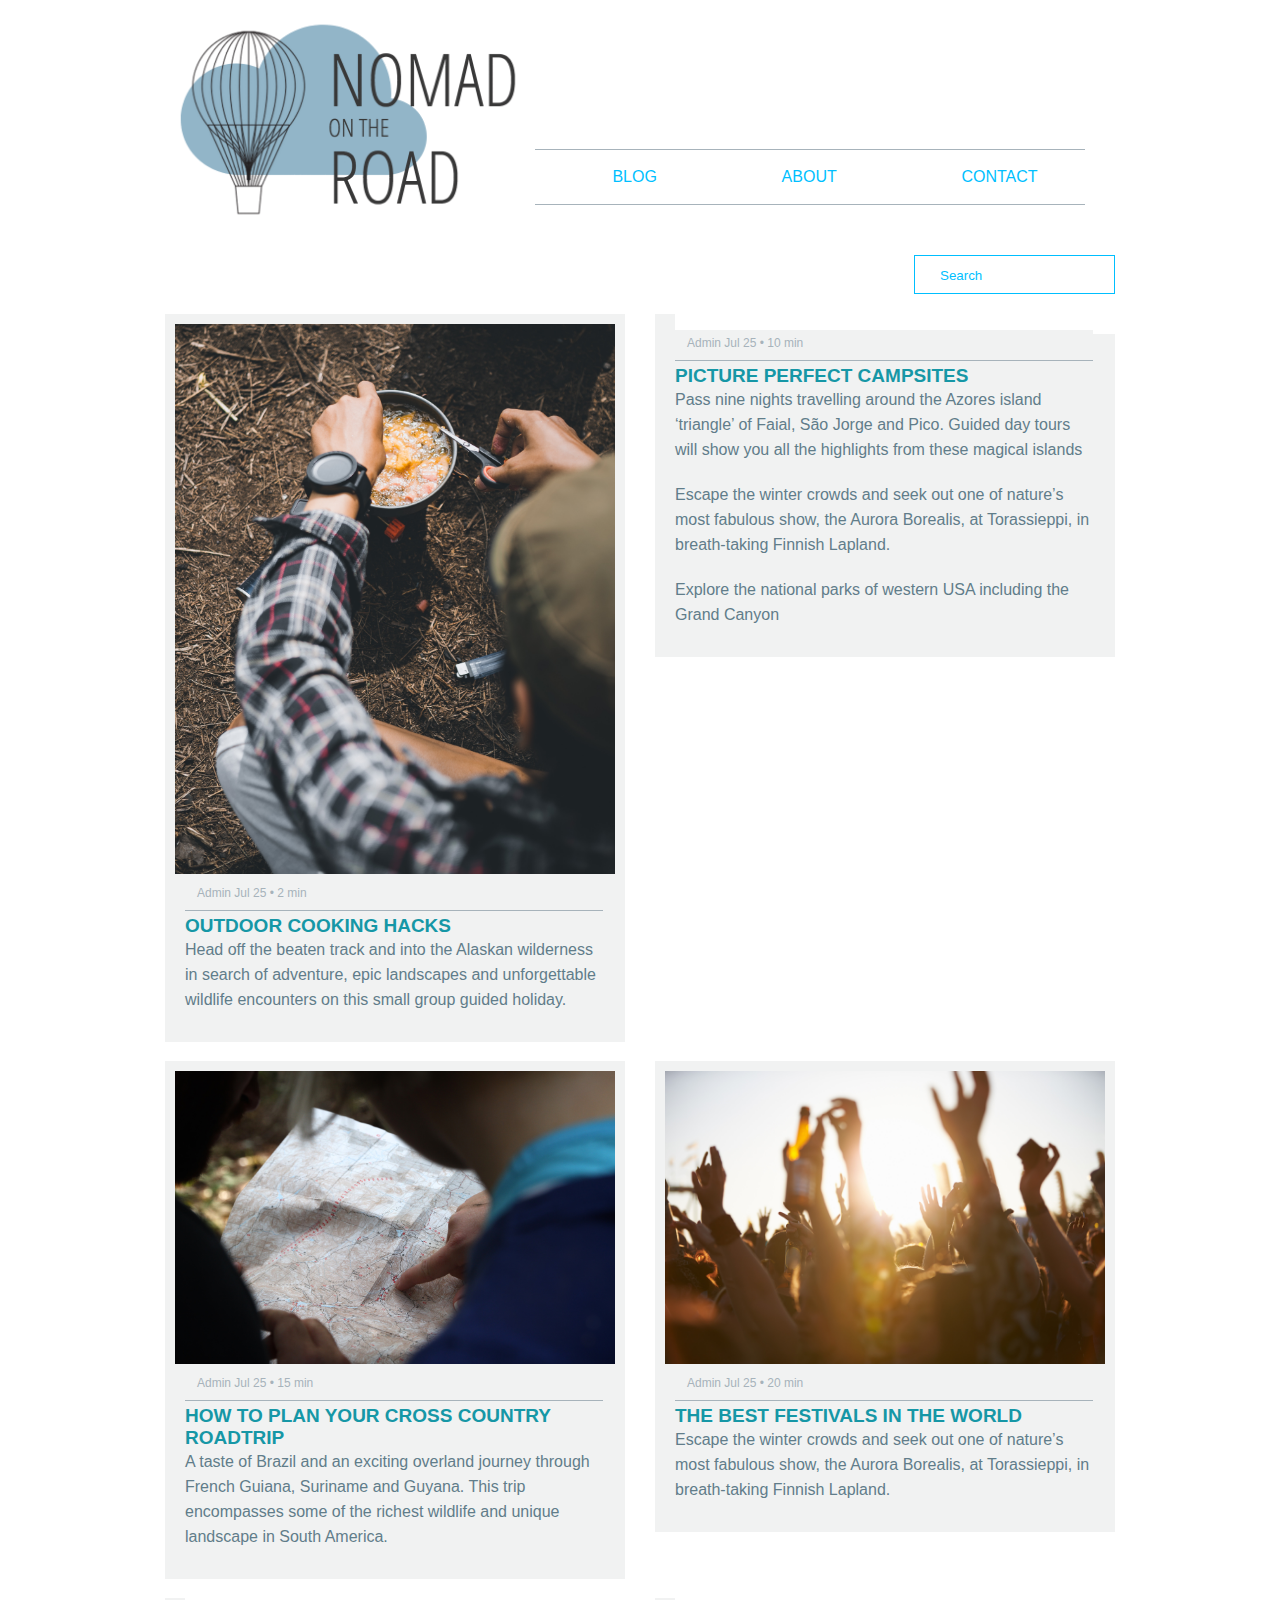
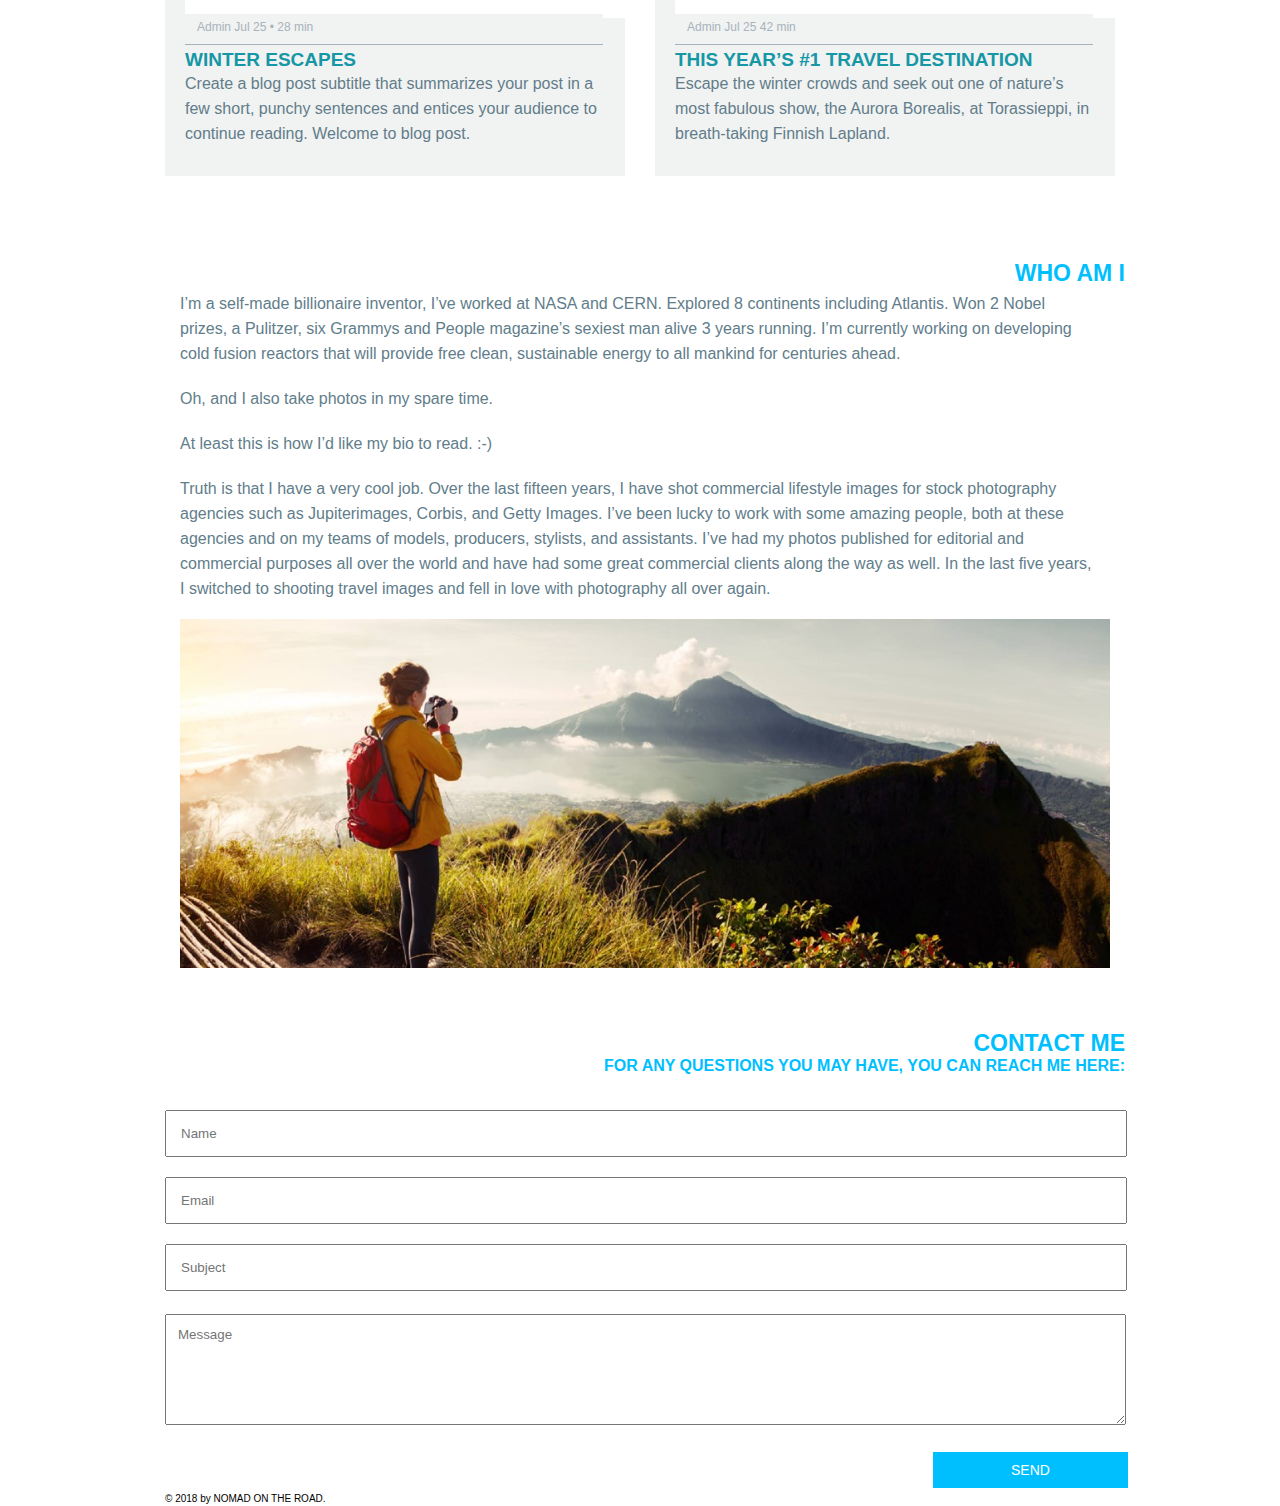
==== FE_9_3_homework_preprocessors/homework/index.html @ 0413918f "created project #3" ====
<!DOCTYPE html>
<html lang="en">

<head>
  <meta charset="UTF-8">
  <meta name="viewport" content="width=device-width, initial-scale=1.0">
  <meta http-equiv="X-UA-Compatible" content="ie=edge">
  <link rel="stylesheet" type="text/css" href="css/style1.css">
  <!-- <link rel="stylesheet" type="text/css" href="css/style2.css">-->
  <title>Travel blog</title>
</head>

<body>
  <div class="main-wrapper">
    <header>
      <div class="logo">
        <img src="img/baloon.png" alt="logo">
      </div>
      <nav>
        <a role="button" href="#list" target="_self">Blog</a>
        <a role="button" href="#about" target="_self">About</a>
        <a role="button" href="#contact" target="_self">Contact</a>
      </nav>
    </header>
    <div class="toolbar">
      <input type="text" placeholder="Search">
    </div>
    <div class="post-list" id="list">
      <article>
        <img src="img/post-1.jpg" alt="">
        <div>
          <div class="post-description">
            Admin Jul 25 &#8226; 2 min
          </div>
          <h3>Outdoor cooking hacks</h3>
          <p>Head off the beaten track and into the Alaskan wilderness in search of adventure, epic landscapes and unforgettable
            wildlife encounters on this small group guided holiday.</p>
        </div>
      </article>
      <article>
        <img src="img/post-2.jpg" alt="">
        <div>
          <div class="post-description">
            Admin Jul 25 &#8226; 10 min
          </div>
          <h3>Picture perfect campsites</h3>
          <p>Pass nine nights travelling around the Azores island ‘triangle’ of Faial, São Jorge and Pico. Guided day tours
            will show you all the highlights from these magical islands</p>
          <p>Escape the winter crowds and seek out one of nature’s most fabulous show, the Aurora Borealis, at Torassieppi,
            in breath-taking Finnish Lapland.</p>
          <p>Explore the national parks of western USA including the Grand Canyon </p>
        </div>
      </article>
      <article>
        <img src="img/post-3.jpg" alt="">
        <div>
          <div class="post-description">
            Admin Jul 25 &#8226; 15 min
          </div>
          <h3>How to plan your cross country roadtrip</h3>
          <p>A taste of Brazil and an exciting overland journey through French Guiana, Suriname and Guyana. This trip encompasses
            some of the richest wildlife and unique landscape in South America. </p>
        </div>
      </article>
      <article>
        <img src="img/post-4.jpg" alt="">
        <div>
          <div class="post-description">
            Admin Jul 25 &#8226; 20 min
          </div>
          <h3> The best festivals in the world</h3>
          <p>Escape the winter crowds and seek out one of nature’s most fabulous show, the Aurora Borealis, at Torassieppi,
            in breath-taking Finnish Lapland.</p>
        </div>
      </article>
      <article>
        <img src="img/post-5.jpg" alt="">
        <div>
          <div class="post-description">
            Admin Jul 25 &#8226; 28 min
          </div>
          <h3>Winter escapes</h3>
          <p>Create a blog post subtitle that summarizes your post in a few short, punchy sentences and entices your audience
            to continue reading. Welcome to blog post.</p>
        </div>
      </article>
      <article>
        <img src="img/post-6.jpg" alt="">
        <div>
          <div class="post-description">
            Admin Jul 25 42 min
          </div>
          <h3>This year’s #1 travel destination</h3>
          <p>Escape the winter crowds and seek out one of nature’s most fabulous show, the Aurora Borealis, at Torassieppi,
            in breath-taking Finnish Lapland.</p>
        </div>
      </article>
    </div>
    <section class="about" id="about">
      <div>
        <h1>Who am I</h1>
        <p>
          I’m a self-made billionaire inventor, I’ve worked at NASA and CERN. Explored 8 continents including Atlantis. Won 2 Nobel
          prizes, a Pulitzer, six Grammys and People magazine’s sexiest man alive 3 years running. I’m currently working
          on developing cold fusion reactors that will provide free clean, sustainable energy to all mankind for centuries
          ahead.
        </p>
        <p>Oh, and I also take photos in my spare time.</p>
        <p>At least this is how I’d like my bio to read. :-)</p>
        <p>Truth is that I have a very cool job. Over the last fifteen years, I have shot commercial lifestyle images for stock
          photography agencies such as Jupiterimages, Corbis, and Getty Images. I’ve been lucky to work with some amazing
          people, both at these agencies and on my teams of models, producers, stylists, and assistants. I’ve had my photos
          published for editorial and commercial purposes all over the world and have had some great commercial clients along
          the way as well. In the last five years, I switched to shooting travel images and fell in love with photography
          all over again.</p>
      </div>
      <div>
        <img src="img/about-section.jpg" alt="">
      </div>
    </section>
    <section class="contact-form" id="contact">
      <h1>CONTACT ME</h1>
      <h4>For any questions you may have, you can reach me here:</h4>
      <form>
        <input type="text" id="contact_name" name="contact_name" class="form-control"placeholder="Name" required/>
        <input type="email" id="contact_email" name="contact_email" class="form-control"placeholder="Email" required/>
        <input type="text" id="contact_subject" name="contact_subject" class="form-control"placeholder="Subject" required/>
        <textarea id="contact_message" name="contact_message" class="form-control" rows="9" placeholder="Message" required></textarea>
        <button type="submit" class="btn btn-primary submit-btn">Send</button>
        </form>

    </section>
    <footer>
      <span>&#169; 2018 by NOMAD ON THE ROAD.</span>
    </footer>
  </div>
</body>

</html>
---- FE_9_3_homework_preprocessors/homework/css/style1.css ----
body {
  background-color: white;
  font-family: sans-serif;
  width: 950px;
  margin: 0 auto; }
  body div.main-wrapper header {
    display: flex;
    margin: 0 auto; }
    body div.main-wrapper header div.logo {
      flex: 1; }
      body div.main-wrapper header div.logo img {
        box-sizing: border-box;
        width: 365px;
        border: none; }
    body div.main-wrapper header nav {
      flex: 2;
      display: flex;
      align-items: center;
      justify-content: space-around;
      align-self: flex-end;
      border-bottom: 1.5px solid #a7b3bb;
      border-top: 1.5px solid #a7b3bb;
      margin: 0 30px 35px 5px; }
      body div.main-wrapper header nav a {
        text-decoration: none;
        text-transform: uppercase;
        padding: 18px;
        color: #00bfff;
        margin-left: 30px; }
  body div.main-wrapper .toolbar {
    display: flex;
    justify-content: flex-end; }
    body div.main-wrapper .toolbar input {
      display: flex;
      justify-content: flex-start;
      padding: 12px 14px 10px 25px;
      width: 160px;
      background: transparent;
      border: 1.5px solid #00bfff;
      margin: 15px 0 0 0; }
    body div.main-wrapper .toolbar input::-webkit-input-placeholder {
      color: #00bfff; }
  body div.main-wrapper .post-list {
    margin-top: 20px;
    display: flex;
    width: 950px;
    flex-wrap: wrap;
    justify-content: space-between; }
    body div.main-wrapper .post-list article {
      margin-bottom: 15px; }
      body div.main-wrapper .post-list article img {
        width: 440px;
        border: #f1f2f2 10px solid;
        border-right: #f1f2f2 10px solid;
        border-left: #f1f2f2 10px solid; }
      body div.main-wrapper .post-list article div {
        width: 420px;
        display: flex;
        flex-direction: column;
        position: relative;
        top: -4px;
        padding: 0 20px 20px 20px;
        background-color: #f1f2f2; }
        body div.main-wrapper .post-list article div div.post-description {
          margin: 0;
          font-size: 12px;
          padding: 6px 6px 10px 12px;
          width: 400px;
          border-bottom: 1px solid #a7b3bb;
          color: #a7b3bb; }
        body div.main-wrapper .post-list article div h3 {
          font-size: 19px;
          margin: 0 0 -10px 0;
          text-transform: uppercase;
          color: #1697a6; }
        body div.main-wrapper .post-list article div p {
          margin: 10px 0;
          line-height: 25px;
          color: #617d8a;
          font-size: 16px; }
  body div.main-wrapper section div h1 {
    text-transform: uppercase;
    color: #00bfff;
    font-size: 23px;
    font-weight: 400px;
    display: flex;
    justify-content: flex-end;
    margin-top: 65px; }
  body div.main-wrapper section div p {
    font-size: 16px;
    position: relative;
    top: -26px;
    padding-left: 15px;
    padding-bottom: 4px;
    color: #617d8a;
    line-height: 25px; }
  body div.main-wrapper section div img {
    box-sizing: border-box;
    width: 930px;
    border: none;
    position: relative;
    left: 15px;
    top: -28px; }
  body div.main-wrapper section {
    width: 930px; }
    body div.main-wrapper section h1 {
      text-transform: uppercase;
      color: #00bfff;
      font-size: 23px;
      font-weight: 400px;
      display: flex;
      justify-content: flex-end;
      margin: 30px;
      margin-right: -30px; }
    body div.main-wrapper section h4 {
      position: relative;
      top: -30px;
      right: -30px;
      text-transform: uppercase;
      color: #00bfff;
      font-size: 16px;
      display: flex;
      justify-content: flex-end;
      margin: 0; }
    body div.main-wrapper section form input {
      margin: 5px 0 15px 0;
      width: 100%;
      padding: 14px;
      font-family: sans-serif; }
    body div.main-wrapper section form textarea {
      width: 935px;
      height: 85px;
      padding: 12px;
      margin: 8px 0 23px 0;
      font-family: sans-serif; }
    body div.main-wrapper section form button {
      padding: 10px 78px;
      position: relative;
      left: 768px;
      border: none;
      background-color: #00bfff;
      color: white;
      font-size: 14px;
      text-transform: uppercase;
      font-family: sans-serif; }
  body div.main-wrapper footer span {
    margin: 12px 0;
    font-size: 10px; }

/*# sourceMappingURL=style1.css.map */
---- FE_9_3_homework_preprocessors/homework/css/style2.css ----
body {
  background-color: #f1f2f2;
  font-family: serif;
  width: 950px;
  margin: 0 auto; }
  body div.main-wrapper header {
    display: flex;
    margin: 0 auto; }
    body div.main-wrapper header div.logo {
      flex: 1; }
      body div.main-wrapper header div.logo img {
        box-sizing: border-box;
        width: 365px;
        border: none; }
    body div.main-wrapper header nav {
      flex: 2;
      display: flex;
      align-items: center;
      justify-content: space-around;
      align-self: flex-end;
      border-bottom: 1.5px solid #a7b3bb;
      border-top: 1.5px solid #a7b3bb;
      margin: 0 30px 35px 5px; }
      body div.main-wrapper header nav a {
        text-decoration: none;
        text-transform: uppercase;
        padding: 18px;
        color: #f15e3b;
        margin-left: 30px; }
  body div.main-wrapper .toolbar {
    display: flex;
    justify-content: flex-end; }
    body div.main-wrapper .toolbar input {
      display: flex;
      justify-content: flex-start;
      padding: 12px 14px 10px 25px;
      width: 160px;
      background: transparent;
      border: 1.5px solid #f15e3b;
      margin: 15px 0 0 0; }
    body div.main-wrapper .toolbar input::-webkit-input-placeholder {
      color: #f15e3b; }
  body div.main-wrapper .post-list {
    margin-top: 20px;
    display: flex;
    width: 950px;
    flex-wrap: wrap;
    justify-content: space-between; }
    body div.main-wrapper .post-list article {
      margin-bottom: 15px; }
      body div.main-wrapper .post-list article img {
        width: 440px;
        border: white 10px solid;
        border-right: white 10px solid;
        border-left: white 10px solid; }
      body div.main-wrapper .post-list article div {
        width: 420px;
        display: flex;
        flex-direction: column;
        position: relative;
        top: -4px;
        padding: 0 20px 20px 20px;
        background-color: white; }
        body div.main-wrapper .post-list article div div.post-description {
          margin: 0;
          font-size: 12px;
          padding: 6px 6px 10px 12px;
          width: 400px;
          border-bottom: 1px solid #a7b3bb;
          color: #a7b3bb; }
        body div.main-wrapper .post-list article div h3 {
          font-size: 19px;
          margin: 0 0 -10px 0;
          text-transform: uppercase;
          color: #1697a6; }
        body div.main-wrapper .post-list article div p {
          margin: 10px 0;
          line-height: 25px;
          color: #617d8a;
          font-size: 16px; }
  body div.main-wrapper section div h1 {
    text-transform: uppercase;
    color: #f15e3b;
    font-size: 23px;
    font-weight: 400px;
    display: flex;
    justify-content: flex-end;
    margin-top: 65px; }
  body div.main-wrapper section div p {
    font-size: 16px;
    position: relative;
    top: -26px;
    padding-left: 15px;
    padding-bottom: 4px;
    color: #617d8a;
    line-height: 25px; }
  body div.main-wrapper section div img {
    box-sizing: border-box;
    width: 930px;
    border: none;
    position: relative;
    left: 15px;
    top: -28px; }
  body div.main-wrapper section {
    width: 930px; }
    body div.main-wrapper section h1 {
      text-transform: uppercase;
      color: #f15e3b;
      font-size: 23px;
      font-weight: 400px;
      display: flex;
      justify-content: flex-end;
      margin: 30px;
      margin-right: -30px; }
    body div.main-wrapper section h4 {
      position: relative;
      top: -30px;
      right: -30px;
      text-transform: uppercase;
      color: #f15e3b;
      font-size: 16px;
      display: flex;
      justify-content: flex-end;
      margin: 0; }
    body div.main-wrapper section form input {
      margin: 5px 0 15px 0;
      width: 100%;
      padding: 14px;
      font-family: serif; }
    body div.main-wrapper section form textarea {
      width: 935px;
      height: 85px;
      padding: 12px;
      margin: 8px 0 23px 0;
      font-family: serif; }
    body div.main-wrapper section form button {
      padding: 10px 78px;
      position: relative;
      left: 768px;
      border: none;
      background-color: #f15e3b;
      color: white;
      font-size: 14px;
      text-transform: uppercase;
      font-family: serif; }
  body div.main-wrapper footer span {
    margin: 12px 0;
    font-size: 10px; }

/*# sourceMappingURL=style2.css.map */
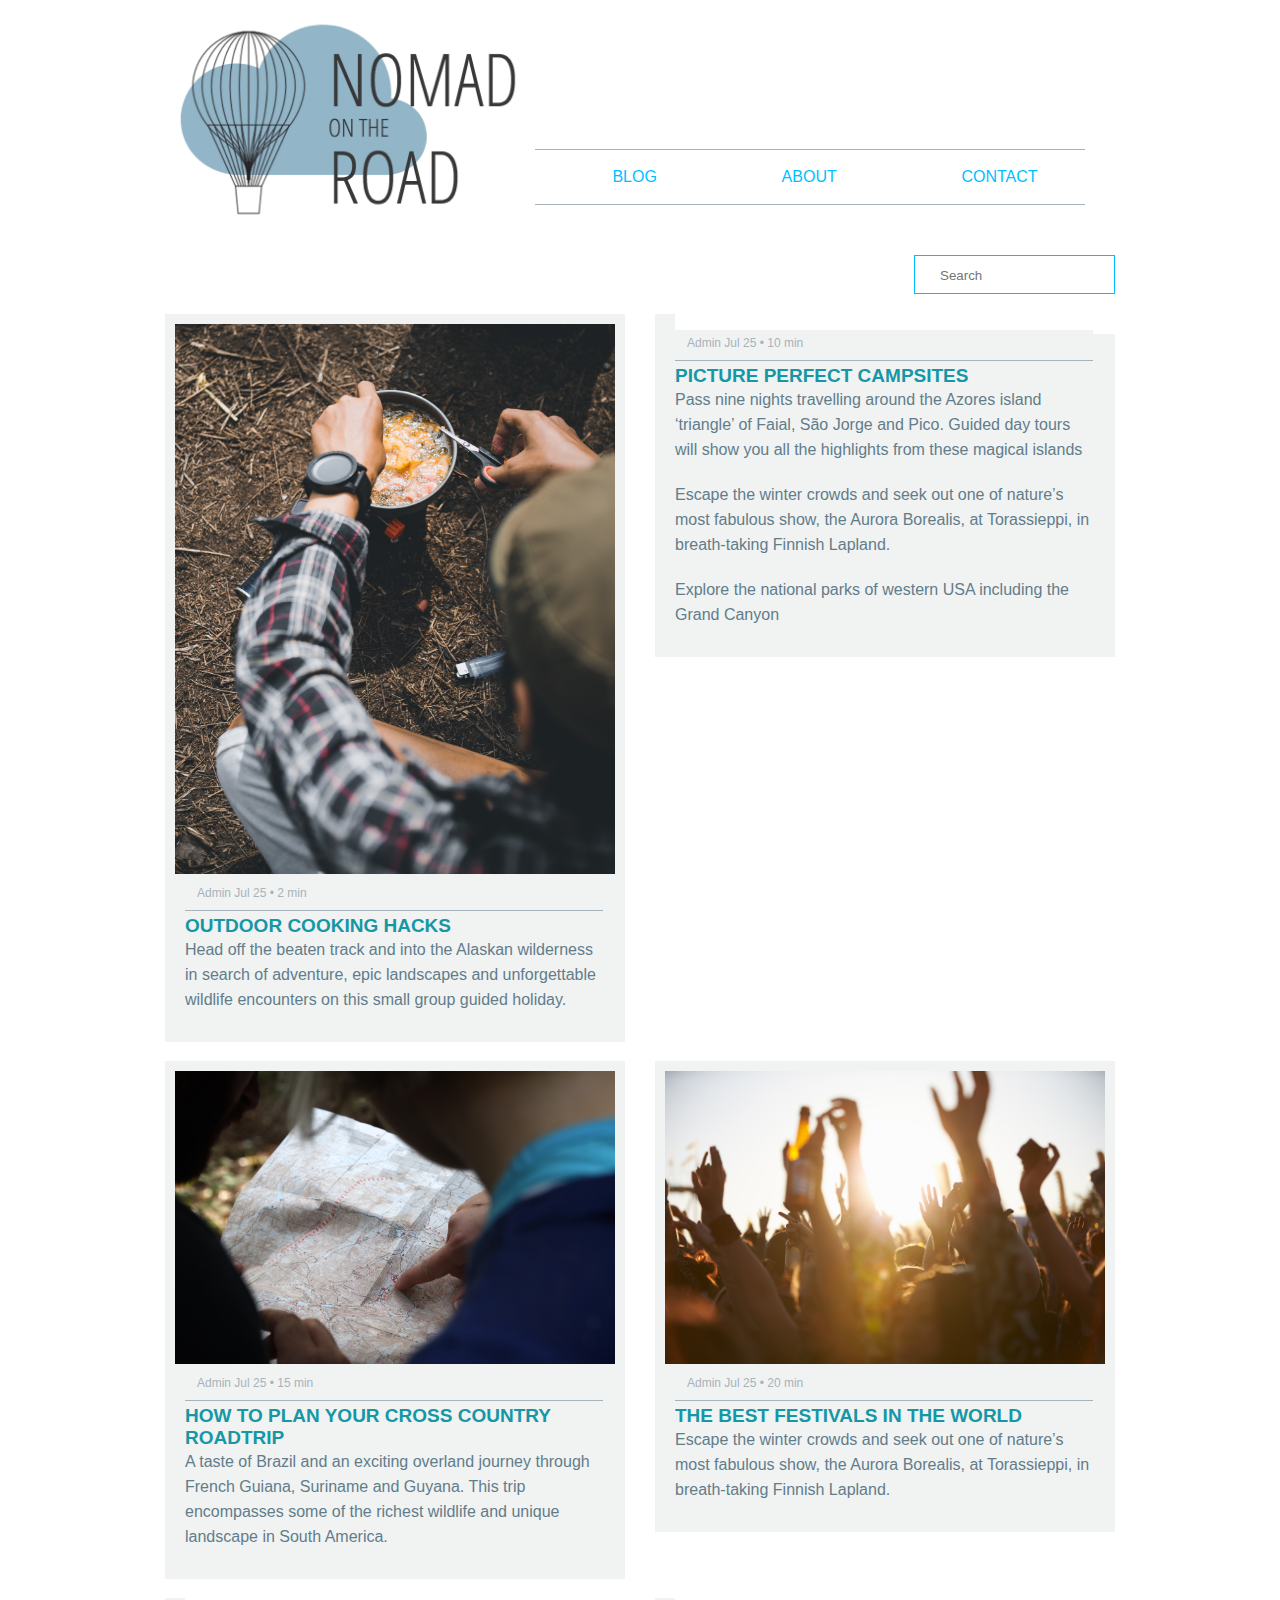
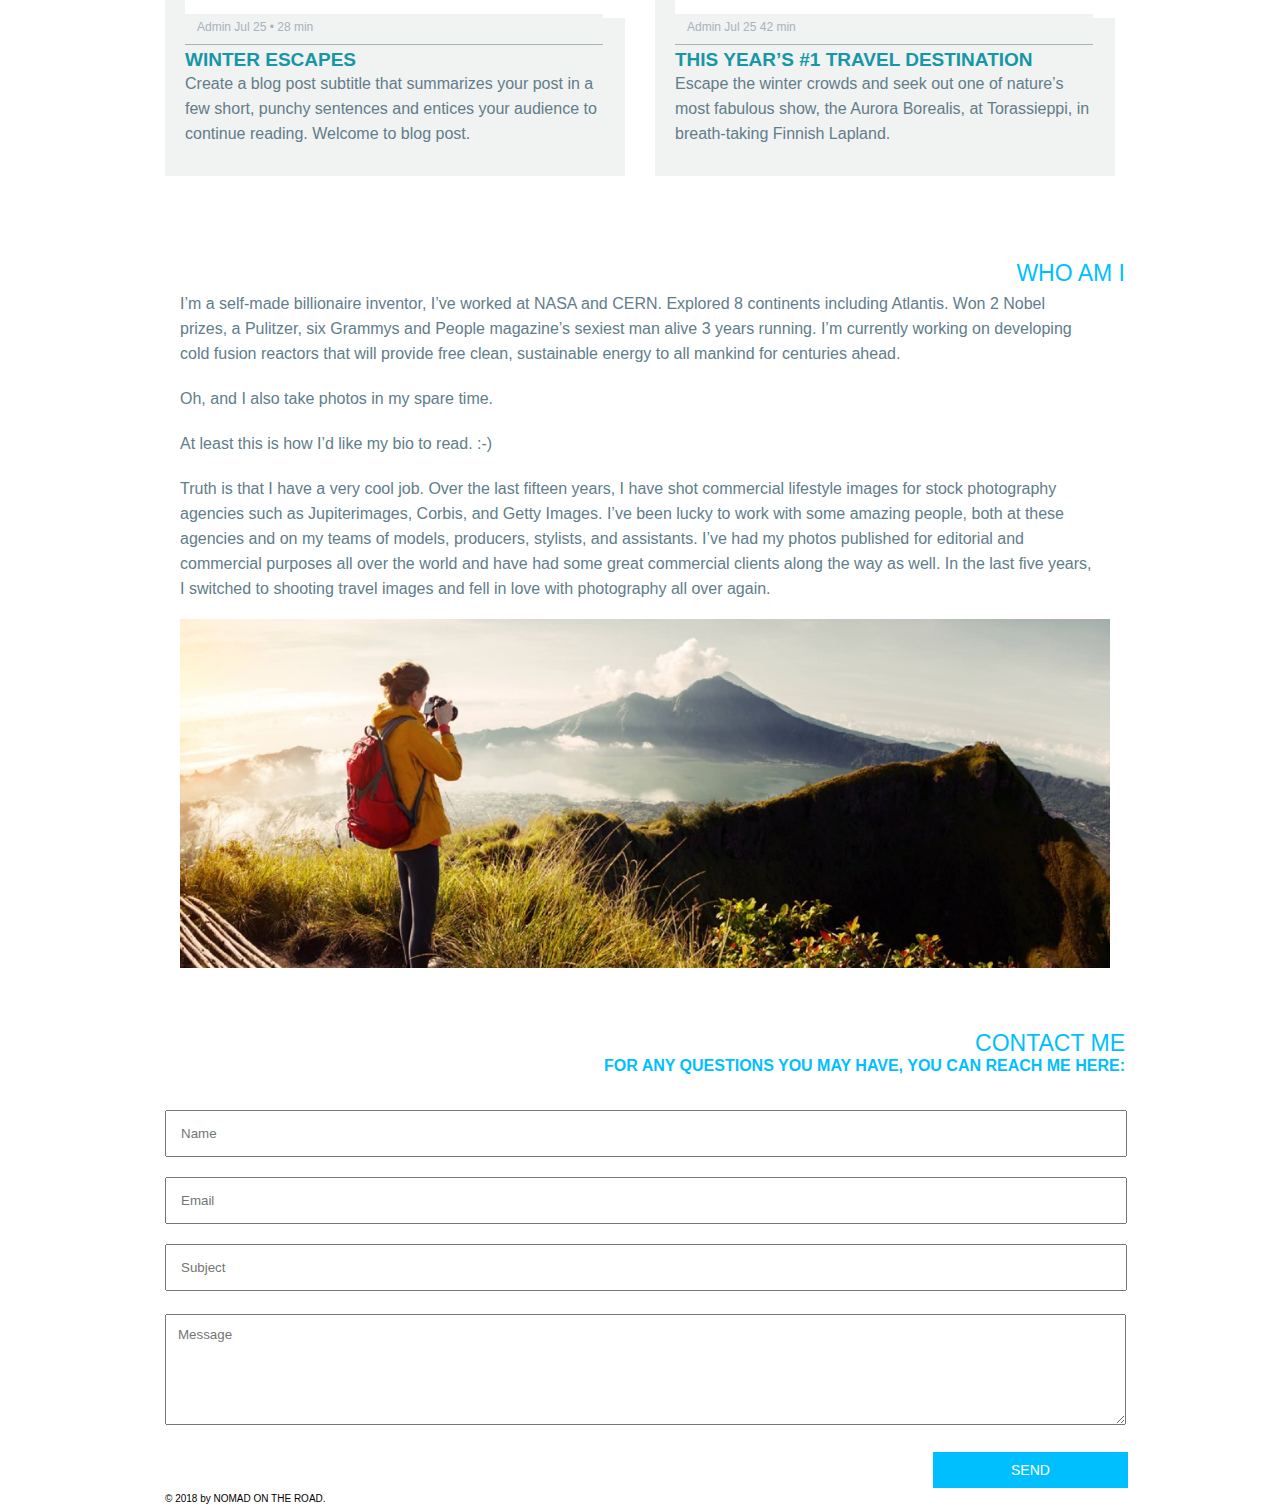
==== commit ff4a4e07: "created project #3" ====
--- a/FE_9_3_homework_preprocessors/homework/index.html
+++ b/FE_9_3_homework_preprocessors/homework/index.html
@@ -122,9 +122,9 @@
       <h1>CONTACT ME</h1>
       <h4>For any questions you may have, you can reach me here:</h4>
       <form>
-        <input type="text" id="contact_name" name="contact_name" class="form-control"placeholder="Name" required/>
-        <input type="email" id="contact_email" name="contact_email" class="form-control"placeholder="Email" required/>
-        <input type="text" id="contact_subject" name="contact_subject" class="form-control"placeholder="Subject" required/>
+        <input type="text" id="contact_name" name="contact_name" class="form-control" placeholder="Name" required/>
+        <input type="email" id="contact_email" name="contact_email" class="form-control" placeholder="Email" required/>
+        <input type="text" id="contact_subject" name="contact_subject" class="form-control" placeholder="Subject" required/>
         <textarea id="contact_message" name="contact_message" class="form-control" rows="9" placeholder="Message" required></textarea>
         <button type="submit" class="btn btn-primary submit-btn">Send</button>
         </form>
--- a/FE_9_3_homework_preprocessors/homework/css/style1.css
+++ b/FE_9_3_homework_preprocessors/homework/css/style1.css
@@ -38,8 +38,6 @@
       background: transparent;
       border: 1.5px solid #00bfff;
       margin: 15px 0 0 0; }
-    body div.main-wrapper .toolbar input::-webkit-input-placeholder {
-      color: #00bfff; }
   body div.main-wrapper .post-list {
     margin-top: 20px;
     display: flex;
@@ -82,7 +80,7 @@
     text-transform: uppercase;
     color: #00bfff;
     font-size: 23px;
-    font-weight: 400px;
+    font-weight: 400;
     display: flex;
     justify-content: flex-end;
     margin-top: 65px; }
@@ -107,7 +105,7 @@
       text-transform: uppercase;
       color: #00bfff;
       font-size: 23px;
-      font-weight: 400px;
+      font-weight: 400;
       display: flex;
       justify-content: flex-end;
       margin: 30px;
--- a/FE_9_3_homework_preprocessors/homework/css/style2.css
+++ b/FE_9_3_homework_preprocessors/homework/css/style2.css
@@ -38,8 +38,6 @@
       background: transparent;
       border: 1.5px solid #f15e3b;
       margin: 15px 0 0 0; }
-    body div.main-wrapper .toolbar input::-webkit-input-placeholder {
-      color: #f15e3b; }
   body div.main-wrapper .post-list {
     margin-top: 20px;
     display: flex;
@@ -82,7 +80,7 @@
     text-transform: uppercase;
     color: #f15e3b;
     font-size: 23px;
-    font-weight: 400px;
+    font-weight: 400;
     display: flex;
     justify-content: flex-end;
     margin-top: 65px; }
@@ -107,7 +105,7 @@
       text-transform: uppercase;
       color: #f15e3b;
       font-size: 23px;
-      font-weight: 400px;
+      font-weight: 400;
       display: flex;
       justify-content: flex-end;
       margin: 30px;
